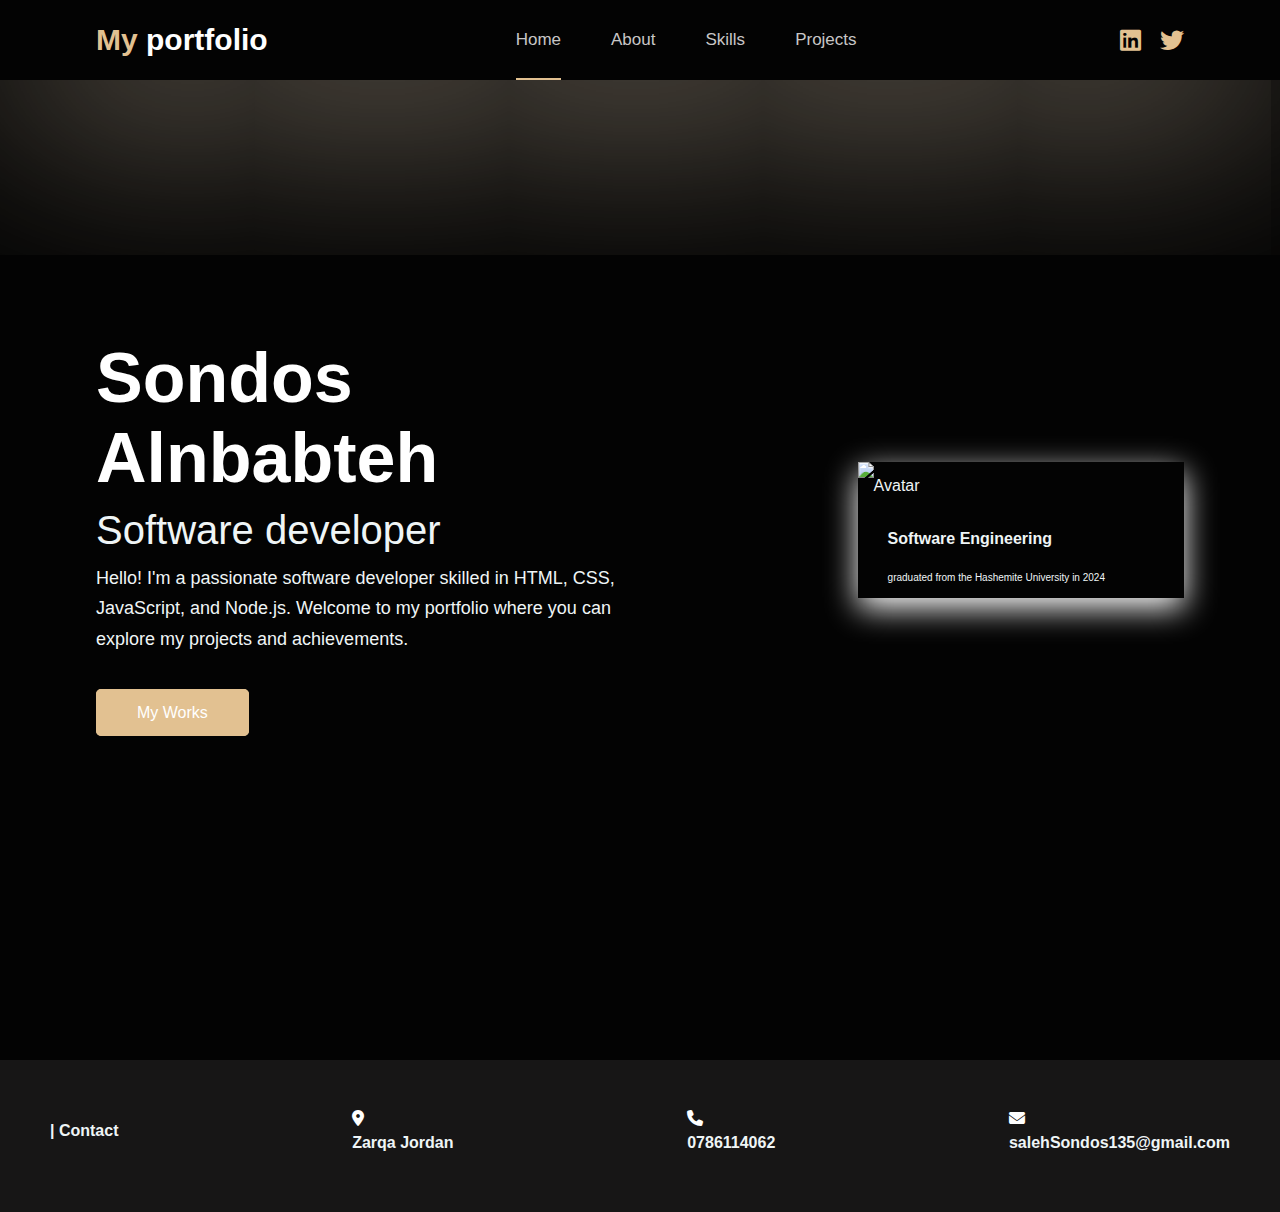
==== index.html @ cf8470e5 "Portfolio Project" ====
<!doctype html>
<html lang="en">
  <head>
    <meta charset="utf-8">
    <meta name="viewport" content="width=device-width, initial-scale=1">
    <title>Portfolio Website</title>
    <link rel="stylesheet" href="index.css">
    <link rel="stylesheet" href="https://cdnjs.cloudflare.com/ajax/libs/font-awesome/6.5.2/css/all.min.css">
  </head>
  <body>
<!---------------------header---------------------->
      <header>
        <nav>
         
          <a href="" class="logo"><span>My</span> portfolio</a>
          <ul class="links">
           <li class="active"><a href="index.html">Home</a></li>
           <li><a href="">About</a></li>
           <li><a href="">Skills</a></li>
           <li><a href="">Projects</a></li>
          </ul>

          <div class="social-links">
            <a href="https://github.com/SondosAlnbabteh"><i class="fa-brands fa-linkedin"></i></a>
            <a href=""><i class="fa-brands fa-twitter"></i></a>
          </div>
          <i id="btnMenu" class="fa-solid fa-bars"></i>
        </nav>
      </header>
<!---------------------end header---------------------->
<!---------------------hero section---------------------->

      <div class="hero-sec">
        <div class="contanier">
          <div class="div-text">
              <h1>Sondos Alnbabteh</h1>
              <span>Software developer</span>
              <p>Hello! I'm a passionate software developer skilled in HTML, CSS, JavaScript, and Node.js. Welcome to my portfolio where you can explore my projects and achievements.</p>
              <a href="https://github.com/SondosAlnbabteh?tab=repositories" class="btn">My Works</a>
          </div>
<!-----------------card-------------------->
            <div class="card">
              <img src="c:\Users\Orange\Downloads\avatar-1-removebg-preview.png" alt="Avatar" style="width:100%">
              <div class="info">
                <h4><b>Software Engineering</b></h4> 
                <p>graduated from the Hashemite University in 2024</p> 
              </div>
            </div>
          
        </div>
      </div>
<!-----------------end card-------------------->    
<!------------------end hero section---------------------->
<!----------------footer--------------------->
      <footer class="footer-distributed">
      
           <div class="contact">
            |
            <a href="contact.html">Contact</a>
           </div>

           <div>
             <i class="fa-solid fa-location-dot"></i>
             <p>Zarqa Jordan</p>
           </div>

           <div>
             <i class="fa-solid fa-phone"></i>
             <p>0786114062</p>
           </div>
           
           <div>
             <i class="fa-solid fa-envelope"></i>
             <p><a href="">salehSondos135@gmail.com</a></p>
           </div>
       
      </footer>
    <!----------------/footer--------------------->
    <script>
      let btnMenu = document.getElementById("btnMenu");
      let NavLinks = document.querySelector(".links");

      btnMenu.onclick = function(){
        NavLinks.classList.toggle("active");
        btnMenu.classList.toggle("fa-times")
       
      }
    </script>
  </body>
</html>
---- index.css ----
*{
    padding: 0;
    margin: 0;
    box-sizing: border-box;
    font-family: sans-serif;
    text-decoration: none;
    color: #eff5f6;
}
body{
   background-color: #030303;
    margin: 0;
}
/********************navebar*********************/
header{
   
    background-color: #030303;
    top: 0;
    left: 0;
    right: 0;
    box-shadow: 1px 2px 240px rgb(223, 205, 180);
    z-index: 100;
}

header nav{
    display: flex;/*العناصر جمب بعض */
    justify-content: space-between;/*مشان يبعدوا عن بعض */
    align-items: center;/*نفس الصف*/
    width: 85%;
    margin: auto;
    height: 80px;
} 

header nav .logo{
    color: #fff;
    font-size: 30px;
    font-weight: bolder;
}
header nav .logo span{
    color: rgb(226, 193, 145);
}
header nav .links{
    display: flex;/*جمب بعض*/
    
}
header nav .links li{
    position: relative;
    margin: 0 25px; 
    height: 80px;
    line-height: 80px;/*مشلن يجوا بالنص*/
    list-style: none;
}
header nav .links li::after{
    position: absolute;
    content: '';
    bottom: 0;
    left: 0;
    width: 0%;
    height: 2px;
    background: rgb(226, 193, 145);
    transition: 0.3s;
}
header nav .links li:hover::after,
header nav .links li.active::after{
    width: 100%;
}
header nav .links li a{
    color: #c8c6c6;
    font-size: 17px;
}
header nav .social-links a i{
    color: rgb(226, 193, 145);
    font-size: 24px;
    margin-left: 15px;
}
header nav .social-links a i:hover{
    color: #fff;
}
/******************** end navebar*********************/
/*********************hero section*************************/
.hero-sec{
    height: 100vh;
    overflow: hidden;
}
.hero-sec .contanier{
    width: 85%;
    margin: auto;
    display: flex;
    justify-content: space-between;
    align-items: center;
    position: relative;
    height: 100%;
}
.hero-sec .contanier .div-text{
    width: 50%;
}
.hero-sec .contanier .div-text h1{
    color: #fff;
    font-size: 70px;
    margin-bottom: 10px;
}
.hero-sec .contanier .div-text span{
    font-size: 40px;
}
.hero-sec .contanier .div-text p{
    color: c8c6c6;
    font-size: 18px;
    margin: 10px 0px 50px;
    line-height: 1.7;/*بتبعد السطور عن بعض*/
}
.hero-sec .contanier .div-text .btn{
   color: #fff;
   border: 1px solid rgb(226, 193, 145);
   background-color: rgb(226, 193, 145);
   padding: 14px 40px;
   border-radius: 5px;
   transition: 0.3s;
}
.hero-sec .contanier .div-text .btn:hover{
    background: transparent;
}

#btnMenu{
    display: none;
}
/********************* end hero section*************************/

/*********card**********/
.card {
    box-shadow: 0 10px 30px white;
    transition: 0.3s;
    width: 30%;
    line-height: 3;
  }
  
  .card:hover {
    box-shadow: 15px 8px 50px white;
  }
  
  .info{
    padding: 5px 30px;
   
  }

  .info p{
    font-size: x-small;
  }
  /*********end card**********/
/***************contact page*****************/

.contact-container {
    
    border-radius: 5px;
    background-color: #171616;
    padding: 10px;
  }
  .intro-contact{
    text-align:center;
    margin-top: 20px;
    margin-bottom: 10px;
  }
input[type=text],input[type=email], select, textarea {
    width: 100%;
    padding: 12px;
    border: 1px solid #ccc;
    border-radius: 4px;
    box-sizing: border-box;
   
  }
  
  input[type=submit] {
    background-color:rgb(226, 193, 145) ;
    color: white;
    padding: 12px 20px;
    border: none;
    border-radius: 4px;
    cursor: pointer;
  }
  
  input[type=submit]:hover {
    background-color: rgb(230, 210, 179);
  }
  .column {
    float: left;
    width: 50%;
    margin-top: 6px;
    padding: 20px;
  }
  
 

/***************end contact page*****************/

/*footer**/

.footer-distributed{
    background-color: #171616;
    box-sizing: border-box;
    widows: 100%;
    text-align: left;
    font: bold 16px sans-serif;
    padding: 50px 50px 60px 50px;
    margin-top: 80px;
    display: flex;/*العناصر جمب بعض */
    justify-content: space-between;/*مشان يبعدوا عن بعض */
    align-items: center;/*نفس الصف*/
}


.footer-distributed i{
    margin-bottom: 8px;
    color: #ffff;
}

.contact a:hover{
color: rgb(226, 193, 145);
}

 
/******end footer**/


/*  Responsive */

@media (max-width : 888px) {
    header nav .links{
        position: absolute;
        top: 100%;
        right: -400px;
        flex-direction: column;
        background-color:rgb(0, 0, 0) ;
        border-left: 1px solid #444444a8;
        width: 400px;
        height: 100vh;
        z-index: 100;
        text-align: center;
        padding: 20px 0;
        transition: 0.3s;
    }
    header nav .links.active{
        right: 0;
    }
    .social-links{

        display: none;
    }
    #btnMenu{
        display: block;
        font-size: 30px;
    }
    .hero-sec{
        height: auto;
    }
    .hero-sec .contanier{
        flex-direction: column;
    }
    .hero-sec .contanier .div-text{
        width: 80%;
        margin-top:150px;
        margin-bottom: 60px;
        text-align: center;
    }
    .hero-sec .contanier .dic-img{
        position: relative;
        width: 50%;
    }
    .hero-sec .contanier .div-text h1{
    
        font-size: 50px;
   
    }
    .hero-sec .contanier .div-text span{
        font-size: 30px;
    }

    /*************Responsive card************/
    .card:hover {
        box-shadow: 2px 2px 10px  white;
      }
      
      .card{
        line-height: 2;
        font-size: small;
      }

    /*********end Responsive card************/

    /**********Responsive footer**********/
    
    footer{
        position: static;
    }

    .footer-distributed  
    {
        display: block;
        width: 100%;
        margin-bottom: 40px;
        text-align: center; 
       
    }

    /**********end Responsive footer**********/

}

@media (max-width:437px)
{
    .hero-sec .contanier .div-text h1{
    
        font-size: 35px;
   
    }
    .hero-sec .contanier .div-text span{
        font-size: 25px;
    }
    .hero-sec .contanier .div-text p{
        font-size: 16px;
    }
    
}
/***************Responsive contact page*****************/
@media screen and (max-width: 700px) {
    .column, input[type=submit] {
      width: 100%;
      margin-top: 0;
    }
  }
  /***************end Responsive contact page*****************/
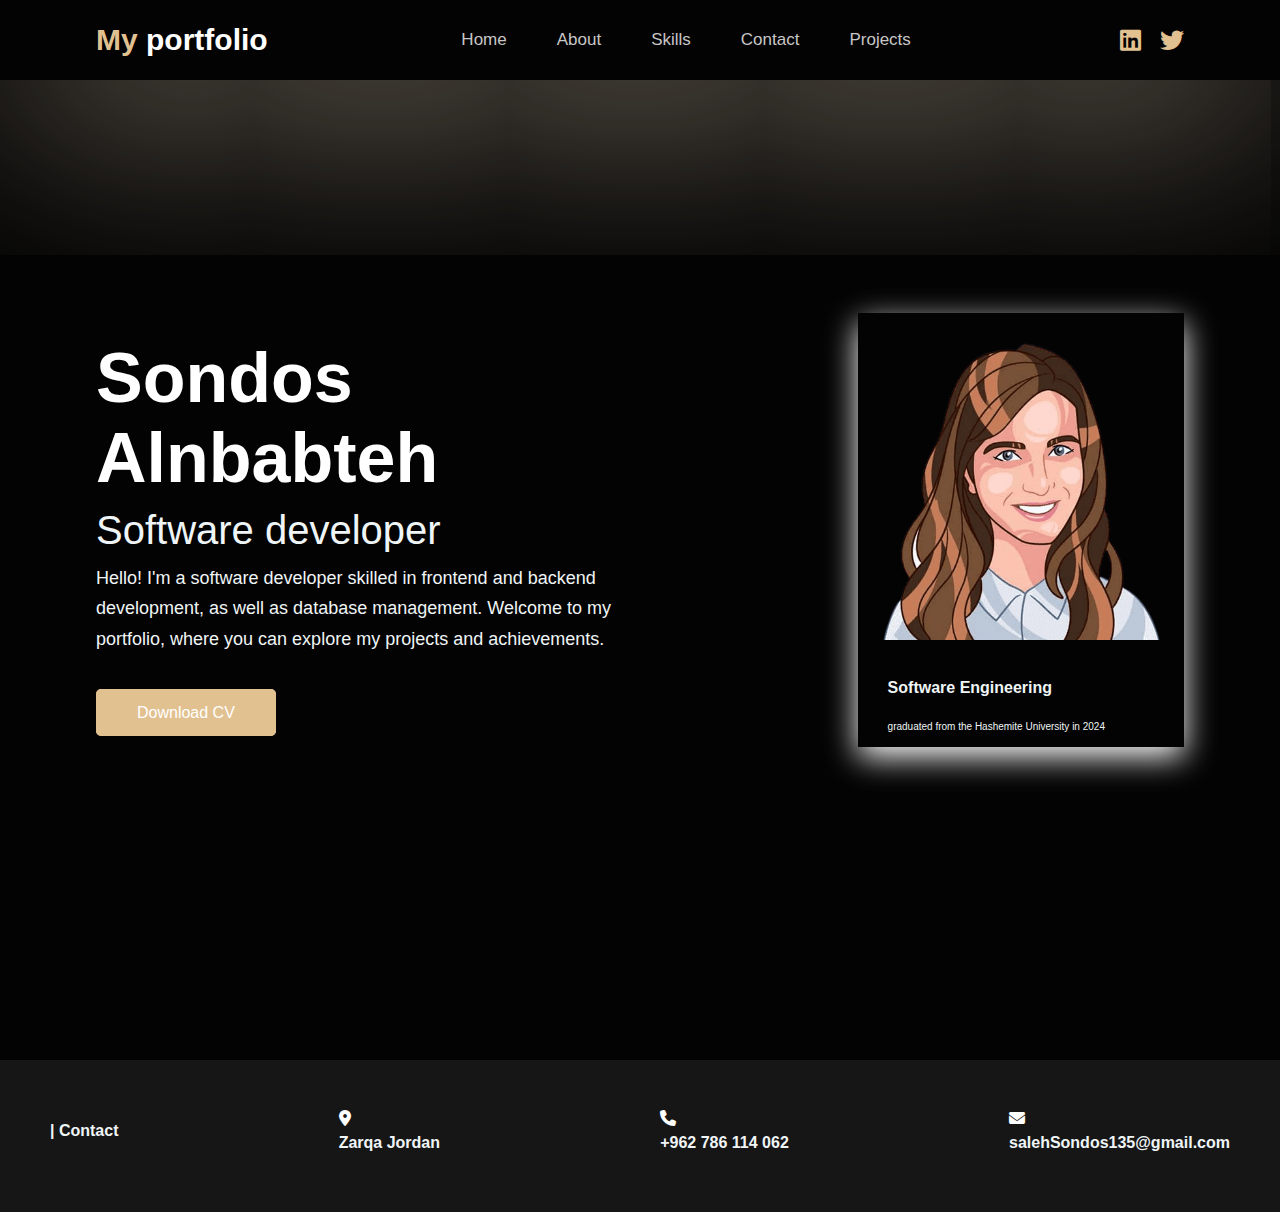
==== commit d84f4a15: "Portfolio Website Project" ====
--- a/index.html
+++ b/index.html
@@ -14,10 +14,11 @@
          
           <a href="" class="logo"><span>My</span> portfolio</a>
           <ul class="links">
-           <li class="active"><a href="index.html">Home</a></li>
-           <li><a href="">About</a></li>
-           <li><a href="">Skills</a></li>
-           <li><a href="">Projects</a></li>
+           <li ><a href="index.html">Home</a></li>
+           <li><a href="about.html">About</a></li>
+           <li><a href="skills.html">Skills</a></li>
+           <li><a href="contact.html">Contact</a></li>
+           <li><a href="projects.html">Projects</a></li>
           </ul>
 
           <div class="social-links">
@@ -35,12 +36,13 @@
           <div class="div-text">
               <h1>Sondos Alnbabteh</h1>
               <span>Software developer</span>
-              <p>Hello! I'm a passionate software developer skilled in HTML, CSS, JavaScript, and Node.js. Welcome to my portfolio where you can explore my projects and achievements.</p>
-              <a href="https://github.com/SondosAlnbabteh?tab=repositories" class="btn">My Works</a>
+              <p>Hello! I'm a software developer skilled in frontend and backend development, as well as database management. Welcome to my portfolio, where you can explore my projects and achievements.</p>
+             <!---------------not done-------------->
+              <a href="cv.zip" download class="btn">Download CV</a>
           </div>
 <!-----------------card-------------------->
             <div class="card">
-              <img src="c:\Users\Orange\Downloads\avatar-1-removebg-preview.png" alt="Avatar" style="width:100%">
+              <img src="avatar-1-removebg-preview.png" alt="Avatar" style="width:100%">
               <div class="info">
                 <h4><b>Software Engineering</b></h4> 
                 <p>graduated from the Hashemite University in 2024</p> 
@@ -66,12 +68,12 @@
 
            <div>
              <i class="fa-solid fa-phone"></i>
-             <p>0786114062</p>
+             <a href="tel:+962 786 114 062"><p>+962 786 114 062</p></a>
            </div>
            
            <div>
              <i class="fa-solid fa-envelope"></i>
-             <p><a href="">salehSondos135@gmail.com</a></p>
+             <p><a href="mailto:salehsondos135@gmail.com">salehSondos135@gmail.com</a></p>
            </div>
        
       </footer>
--- a/index.css
+++ b/index.css
@@ -19,6 +19,7 @@
     right: 0;
     box-shadow: 1px 2px 240px rgb(223, 205, 180);
     z-index: 100;
+    position: relative; 
 }
 
 header nav{
@@ -59,6 +60,7 @@
     background: rgb(226, 193, 145);
     transition: 0.3s;
 }
+
 header nav .links li:hover::after,
 header nav .links li.active::after{
     width: 100%;
@@ -152,19 +154,30 @@
     border-radius: 5px;
     background-color: #171616;
     padding: 10px;
-  }
+    max-width: 700px; /* قم بتحديد الحد الأقصى للعرض */
+    margin: 0 auto; /* لتوسيط العنصر */
+    overflow: hidden; /
+  }
+
   .intro-contact{
     text-align:center;
     margin-top: 20px;
-    margin-bottom: 10px;
-  }
-input[type=text],input[type=email], select, textarea {
+    margin-bottom: 30px;
+  }
+
+  .intro-contact h2{
+   font-size: 30px;
+   margin-bottom: 20px;
+   color:rgb(226, 193, 145)
+  }
+
+  input[type=text],input[type=email], select, textarea {
     width: 100%;
     padding: 12px;
     border: 1px solid #ccc;
     border-radius: 4px;
     box-sizing: border-box;
-   
+    margin-bottom: 10px; /* تقليل المسافة بين الحقول */
   }
   
   input[type=submit] {
@@ -174,23 +187,252 @@
     border: none;
     border-radius: 4px;
     cursor: pointer;
+    margin-top: 20px;
+    width: 100%; /* لجعل الزر يمتد على كامل العرض */
   }
   
   input[type=submit]:hover {
     background-color: rgb(230, 210, 179);
-  }
+  } 
+
   .column {
+    width: 100%; /* لجعل الأعمدة تمتد على كامل العرض في الشاشات الصغيرة */
+    padding: 10px;
+  }
+
+  .columnForm input{
+    margin-bottom: 30px;
+
+  }
+  
+  
+  
+ 
+
+/***************end contact page*****************/
+/****************skills page***********************/
+#classification{
+    padding: 25px 0 25px 0;
+   
+}
+#title-skills{
+    padding: 40px 0 ;
+    text-align: center;
+    font-size: 2rem;
+    font-family: Verdana;
+}
+#classify-row{
+    display: flex;
+    padding: 0 100px 0 100px;
+  
+}
+#classify-col{
+    box-shadow: 2px 2px 2px #bbb;
+    border: 1px solid #bbb;
+    background-color: #0c110d;
+    margin: 10px;
+    padding: 10px;
+    flex: 1;
+    text-align: center;
+}
+#classify-col h2{
+    background-color: rgb(226, 193, 145);
+    color: #131111;
+    text-align: center;
+    padding: 5px;
+    
+}
+#classify-col h5{
+    margin-bottom: 10px;
+    line-height: 25px;
+    margin-top: 10px;
+}
+#image{
+  
+    margin:20px auto;
+    width: 100px;
+    height: 100px;
+    border-radius: 50%;
+    padding: 5px;
+    border: 2px solid rgb(24, 24, 23);
+}
+#image img{
+    
+    width: 100%;
+    height: 100%;
+    border-radius: 50%;
+    object-fit: cover;
+}
+
+
+
+/*****************end skills page*****************/
+/********************About page**********************/
+.about-me{
+    padding: 4% 10%;
+    width: 100%;
+    height: 100vh;
+    display: flex;
+  
+    gap: 4rem;
+}
+.education{
+    padding: 6% 0;
+    max-width: 600px;
+    color: #fff;
+    font-size: 15px;
+    font-weight: 400;
+    line-height: 1.7;
+    margin-bottom: 60px;
+    flex: 1;
+}
+.text-about{
+    padding: 6% 0;
+}
+.about-me h4{
+    color: burlywood;
+    font-size: 16px;
+    font-weight: 600;
+    text-transform: uppercase;
+    margin-bottom: 10px;
+}
+.about-me h1{
+    color: #bbb;
+    font-size: 36px;
+    text-transform: capitalize;
+    font-weight: 700;
+    line-height: 46px;
+    margin-bottom: 30px;
+}
+.hr-about{
+    width: 30%;
+    border: none;
+    height: 2px;
+    background-color: burlywood;
+    margin-bottom: 50px;
+}
+.text-about{
+    max-width: 600px;
+    color: #fff;
+    font-size: 15px;
+    font-weight: 400;
+    line-height: 1.7;
+    margin-bottom: 60px;
+}
+.last-text{
+    display: flex;
+}
+.text1{
+    margin-right: 60px;
+}
+.last-text h3{
+    color: burlywood;
+    font-size: 60px;
+    font-weight: 700;
+}
+.last-text h5{
+    color: #fff;
+    font-size: 18px;
+    font-weight: 500;
+    line-height: 18px;
+}
+
+/******************end About page*********************/
+/******************projects page*****************/
+.contener-projects{
+    align-items: center;
+}
+.projects-titel{
+    color: #fff;
+    text-align: center;
+    margin-top: 5%;
+    font-size: 50px;
+}
+
+.project-description{
+   line-height: 30px;
+}
+
+.container-projects {
+    padding: 64px;
+  }
+  
+  .row-projects:after {
+    content: "";
+    display: table;
+    clear: both
+  }
+  
+  .column-55 {
     float: left;
-    width: 50%;
-    margin-top: 6px;
+    width: 55.66666%;
+    padding: 30px;
+  }
+  
+  .column-33 {
+    float: left;
+    width: 33.33333%;
     padding: 20px;
   }
   
- 
-
-/***************end contact page*****************/
-
-/*footer**/
+  .large-font {
+    margin-bottom:15px ;
+    font-size: 28px;
+  }
+  
+  .xlarge-font {
+    font-size: 54px
+  }
+  
+  .button {
+    border: none;
+    color: white;
+    padding: 14px 28px;
+    font-size: 16px;
+    cursor: pointer;
+    background-color: burlywood;
+    margin-top: 40px;
+  }
+  
+  video{
+    display: block;
+    height: auto;
+    max-width: 100%;
+  }
+  
+  @media screen and (max-width: 1000px) {
+    .column-55,
+    .column-33 {
+      width: 100%;
+      text-align: center;
+    }
+    video{
+      margin: auto;
+    }
+    .projects-titel{
+        
+        font-size: 30px;
+    }
+    .project-description{
+        line-height: 20px;
+     }
+     .large-font {
+       
+        font-size: 18px;
+      }
+      
+      .xlarge-font {
+        font-size: 44px
+      }
+      .button {
+       
+        font-size: 10px;
+       
+      }
+     
+  }
+/******************end projects page*****************/
+/****************footer****************/
 
 .footer-distributed{
     background-color: #171616;
@@ -203,6 +445,7 @@
     display: flex;/*العناصر جمب بعض */
     justify-content: space-between;/*مشان يبعدوا عن بعض */
     align-items: center;/*نفس الصف*/
+  
 }
 
 
@@ -225,7 +468,7 @@
     header nav .links{
         position: absolute;
         top: 100%;
-        right: -400px;
+        right: -450px;
         flex-direction: column;
         background-color:rgb(0, 0, 0) ;
         border-left: 1px solid #444444a8;
@@ -250,24 +493,29 @@
     .hero-sec{
         height: auto;
     }
+
     .hero-sec .contanier{
         flex-direction: column;
     }
+
     .hero-sec .contanier .div-text{
         width: 80%;
         margin-top:150px;
         margin-bottom: 60px;
         text-align: center;
     }
+
     .hero-sec .contanier .dic-img{
         position: relative;
         width: 50%;
     }
+
     .hero-sec .contanier .div-text h1{
     
         font-size: 50px;
    
     }
+
     .hero-sec .contanier .div-text span{
         font-size: 30px;
     }
@@ -300,8 +548,46 @@
     }
 
     /**********end Responsive footer**********/
-
-}
+    /**********Responsive skills page**********/
+
+    #classify-row{
+        flex-wrap: wrap;
+        padding: 0 10px 0 10px;
+    }
+    /**********end Responsive skills page**********/
+    
+
+}
+
+ /**********Responsive about page**********/
+ @media(max-width:1385) {
+ .about-me{
+    padding: 4% 4%;
+    transition: .3s;
+ }
+ .education{
+    width: 500px;
+    height: auto;
+    transition: .3s;
+ }
+}
+ @media(max-width:1240px){
+    .text-about h1{
+        font-size: 30px;
+        transition: .3s;
+    }
+ }
+ @media (max-width:1040px) {
+    .about-me{
+        flex-wrap: wrap;
+        height: 100%;
+      
+    }
+    .main-img img{
+        padding-top: 40px;
+    }
+ }
+ /**********end Responsive about page**********/
 
 @media (max-width:437px)
 {
@@ -325,4 +611,10 @@
       margin-top: 0;
     }
   }
+  @media screen and (max-width: 1147px) {
+    .column, input[type=submit] {
+      width: 100%;
+      margin-top: 0;
+    }
+  }
   /***************end Responsive contact page*****************/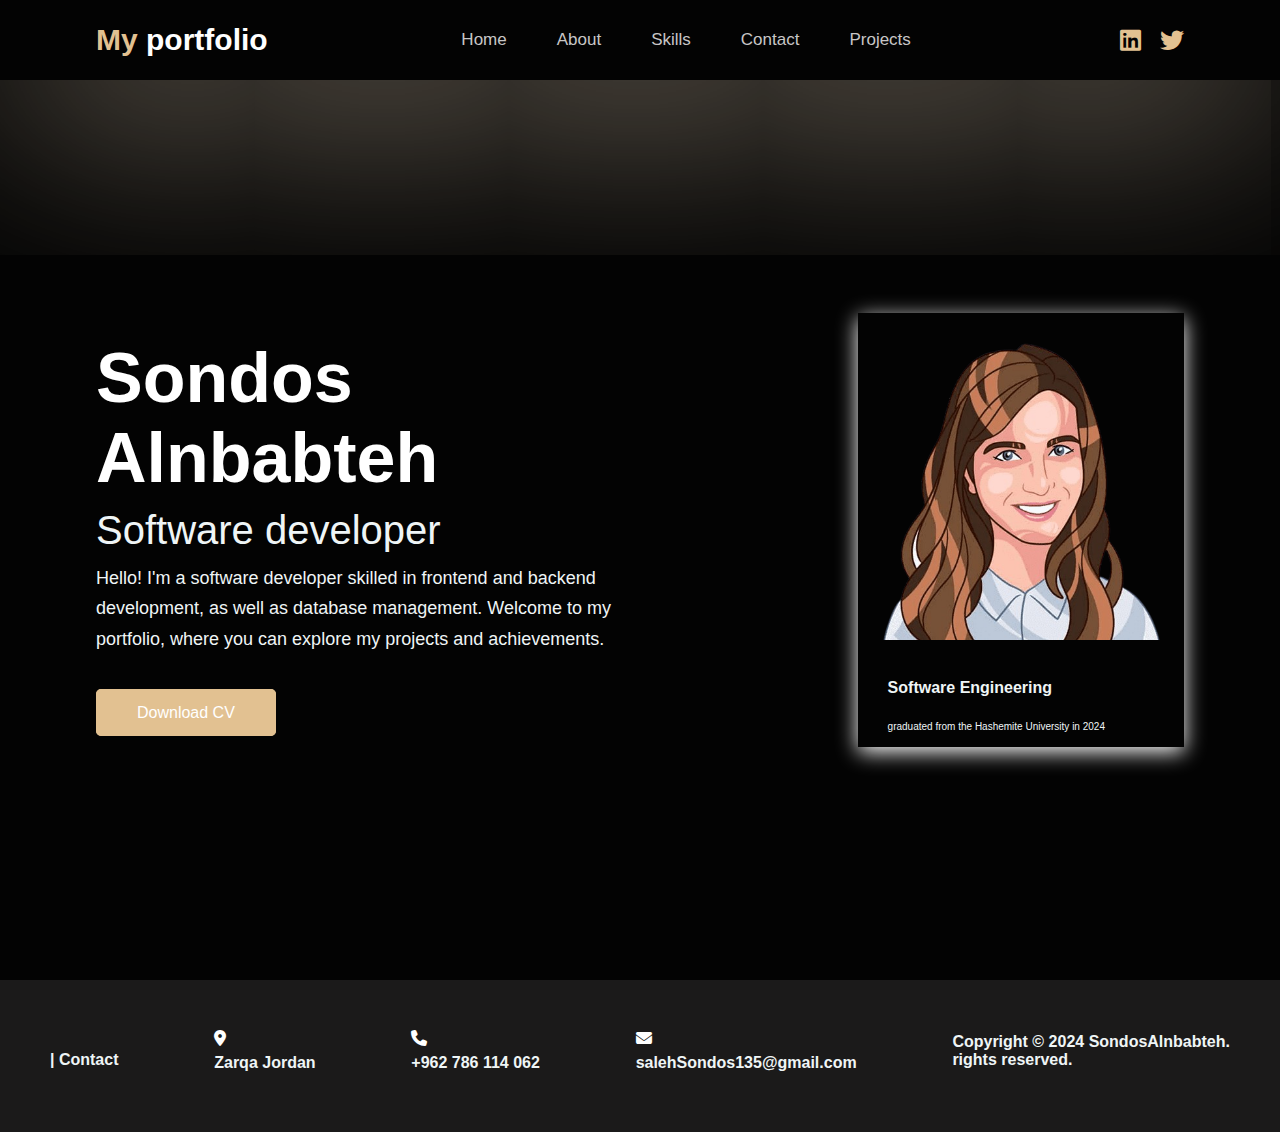
==== commit f8975bd3: "portfolio website" ====
--- a/index.html
+++ b/index.html
@@ -13,6 +13,7 @@
         <nav>
          
           <a href="" class="logo"><span>My</span> portfolio</a>
+
           <ul class="links">
            <li ><a href="index.html">Home</a></li>
            <li><a href="about.html">About</a></li>
@@ -57,6 +58,7 @@
       <footer class="footer-distributed">
       
            <div class="contact">
+            <br>
             |
             <a href="contact.html">Contact</a>
            </div>
@@ -75,6 +77,11 @@
              <i class="fa-solid fa-envelope"></i>
              <p><a href="mailto:salehsondos135@gmail.com">salehSondos135@gmail.com</a></p>
            </div>
+
+           <div>
+            <p>Copyright © 2024 SondosAlnbabteh.<p> rights reserved.</p></p>
+          </div>
+           
        
       </footer>
     <!----------------/footer--------------------->
--- a/index.css
+++ b/index.css
@@ -6,6 +6,7 @@
     text-decoration: none;
     color: #eff5f6;
 }
+
 body{
    background-color: #030303;
     margin: 0;
@@ -47,7 +48,7 @@
     position: relative;
     margin: 0 25px; 
     height: 80px;
-    line-height: 80px;/*مشلن يجوا بالنص*/
+    line-height: 80px;/*مشان يجوا بالنص*/
     list-style: none;
 }
 header nav .links li::after{
@@ -61,8 +62,8 @@
     transition: 0.3s;
 }
 
-header nav .links li:hover::after,
-header nav .links li.active::after{
+header nav .links li:hover::after
+{
     width: 100%;
 }
 header nav .links li a{
@@ -107,7 +108,7 @@
     color: c8c6c6;
     font-size: 18px;
     margin: 10px 0px 50px;
-    line-height: 1.7;/*بتبعد السطور عن بعض*/
+    line-height: 1.7;
 }
 .hero-sec .contanier .div-text .btn{
    color: #fff;
@@ -128,14 +129,14 @@
 
 /*********card**********/
 .card {
-    box-shadow: 0 10px 30px white;
+    box-shadow: 0 5px 20px white;
     transition: 0.3s;
     width: 30%;
     line-height: 3;
   }
   
   .card:hover {
-    box-shadow: 15px 8px 50px white;
+    box-shadow: 1px 8px 25px white;
   }
   
   .info{
@@ -171,13 +172,13 @@
    color:rgb(226, 193, 145)
   }
 
-  input[type=text],input[type=email], select, textarea {
+  input[type=text],input[type=email], textarea {
     width: 100%;
     padding: 12px;
     border: 1px solid #ccc;
     border-radius: 4px;
     box-sizing: border-box;
-    margin-bottom: 10px; /* تقليل المسافة بين الحقول */
+    margin-bottom: 10px; 
   }
   
   input[type=submit] {
@@ -195,8 +196,8 @@
     background-color: rgb(230, 210, 179);
   } 
 
-  .column {
-    width: 100%; /* لجعل الأعمدة تمتد على كامل العرض في الشاشات الصغيرة */
+  .columnForm {
+    width: 100%; 
     padding: 10px;
   }
 
@@ -207,8 +208,6 @@
   
   
   
- 
-
 /***************end contact page*****************/
 /****************skills page***********************/
 #classification{
@@ -273,7 +272,6 @@
     width: 100%;
     height: 100vh;
     display: flex;
-  
     gap: 4rem;
 }
 .education{
@@ -281,7 +279,7 @@
     max-width: 600px;
     color: #fff;
     font-size: 15px;
-    font-weight: 400;
+    font-weight: 200;
     line-height: 1.7;
     margin-bottom: 60px;
     flex: 1;
@@ -350,11 +348,15 @@
 }
 
 .project-description{
+
    line-height: 30px;
+
 }
 
 .container-projects {
+
     padding: 64px;
+    
   }
   
   .row-projects:after {
@@ -406,8 +408,13 @@
       width: 100%;
       text-align: center;
     }
-    video{
+    video,
+    .portfolioImg{
       margin: auto;
+    }
+    .column-33 img{
+        width: 50%;
+        height: 20%;
     }
     .projects-titel{
         
@@ -435,16 +442,16 @@
 /****************footer****************/
 
 .footer-distributed{
-    background-color: #171616;
-    box-sizing: border-box;
-    widows: 100%;
+    background-color: rgb(27, 26, 26);
+
+   
     text-align: left;
     font: bold 16px sans-serif;
     padding: 50px 50px 60px 50px;
-    margin-top: 80px;
-    display: flex;/*العناصر جمب بعض */
-    justify-content: space-between;/*مشان يبعدوا عن بعض */
-    align-items: center;/*نفس الصف*/
+  
+    display: flex;
+    justify-content: space-between;
+    align-items: center;
   
 }
 
@@ -482,8 +489,8 @@
     header nav .links.active{
         right: 0;
     }
+    
     .social-links{
-
         display: none;
     }
     #btnMenu{
@@ -521,13 +528,16 @@
     }
 
     /*************Responsive card************/
-    .card:hover {
-        box-shadow: 2px 2px 10px  white;
-      }
-      
+   
       .card{
         line-height: 2;
         font-size: small;
+        overflow: hidden; 
+        box-shadow: 0px 3px 3px  white;
+      }
+      .info{
+        padding: 5px 15px;
+       
       }
 
     /*********end Responsive card************/
@@ -606,13 +616,13 @@
 }
 /***************Responsive contact page*****************/
 @media screen and (max-width: 700px) {
-    .column, input[type=submit] {
+    .columnForm, input[type=submit] {
       width: 100%;
       margin-top: 0;
     }
   }
   @media screen and (max-width: 1147px) {
-    .column, input[type=submit] {
+    .columnForm, input[type=submit] {
       width: 100%;
       margin-top: 0;
     }
